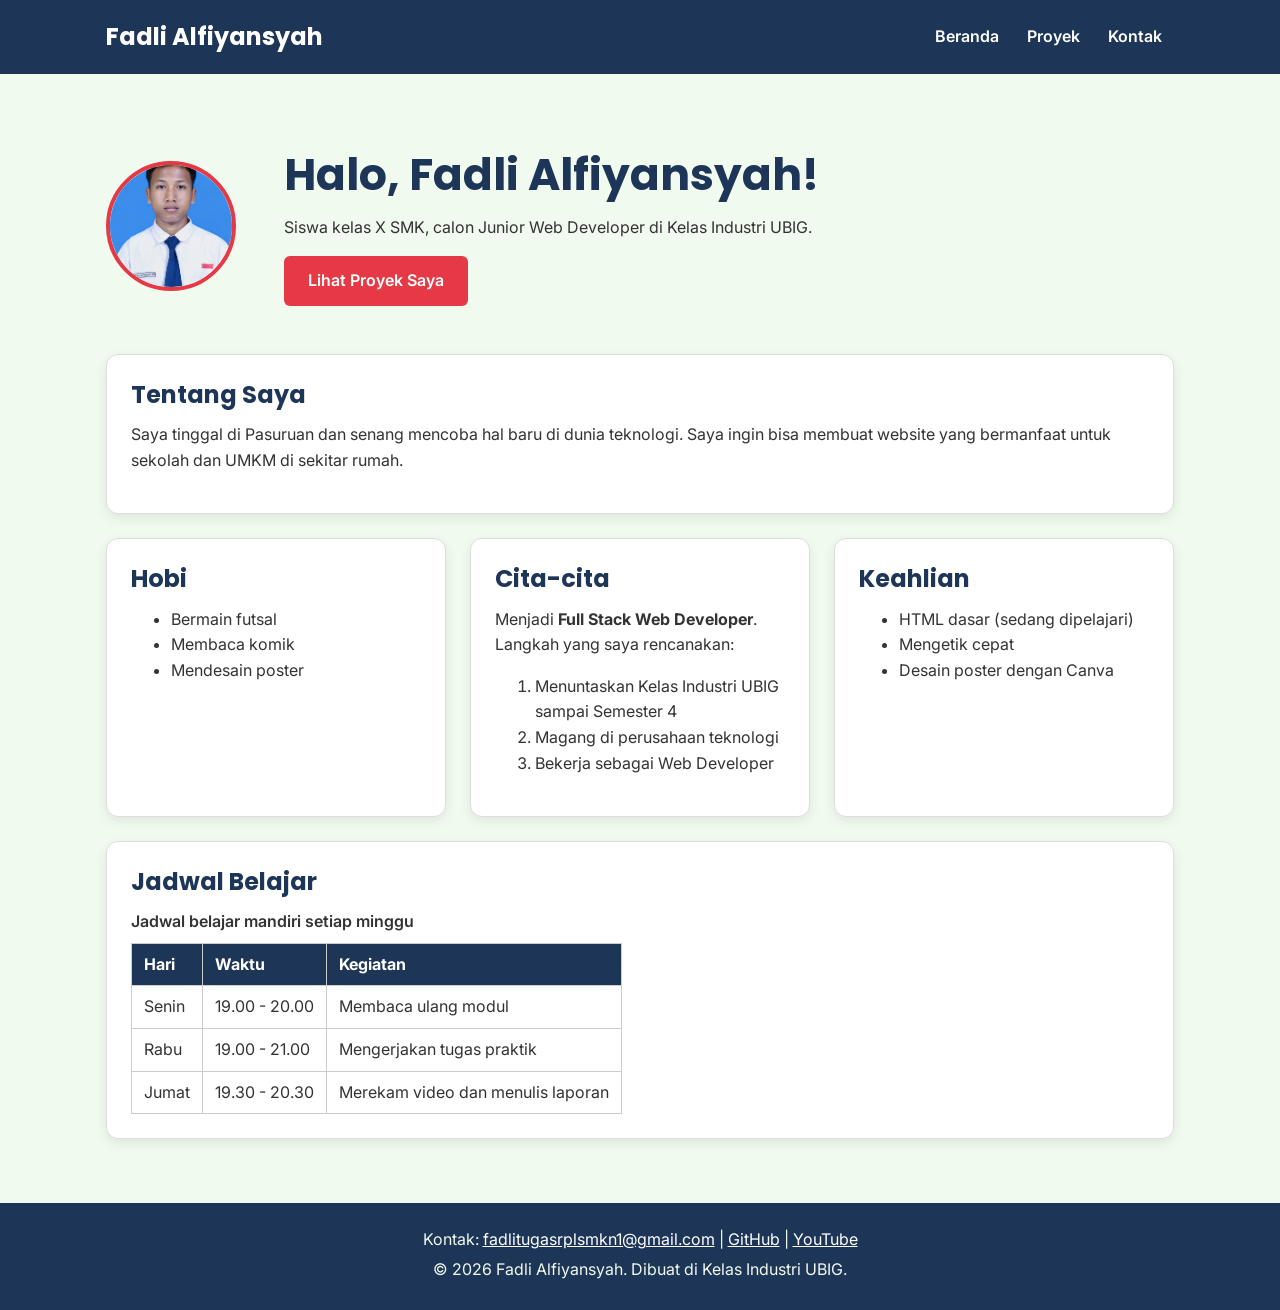
==== index.html @ cd0e5e44 "chore: hapus komentar tes" ====
<!DOCTYPE html>
<html lang="id">
<head>
  <meta charset="UTF-8">
  <meta name="viewport" content="width=device-width, initial-scale=1.0">
  <title>Fadli Alfiyansyah | Beranda</title>
  <link rel="preconnect" href="https://fonts.googleapis.com">
  <link rel="preconnect" href="https://fonts.gstatic.com" crossorigin>
  <link href="https://fonts.googleapis.com/css2?family=Inter:wght@400;600&family=Poppins:wght@600;700&display=swap" rel="stylesheet">
  <link rel="stylesheet" href="css/style.css">
</head>
<body>
  <header>
    <div class="container navbar">
      <h1>Fadli Alfiyansyah</h1>
      <nav class="menu-laptop">
        <ul>
          <li><a href="index.html">Beranda</a></li>
          <li><a href="proyek.html">Proyek</a></li>
          <li><a href="kontak.html">Kontak</a></li>
        </ul>
      </nav>
      <!-- Tantangan: menu ponsel yang bisa dibuka-tutup -->
      <details class="menu-ponsel">
        <summary>Menu</summary>
        <nav>
          <ul>
            <li><a href="index.html">Beranda</a></li>
            <li><a href="proyek.html">Proyek</a></li>
            <li><a href="kontak.html">Kontak</a></li>
          </ul>
        </nav>
      </details>
    </div>
  </header>

  <main>
    <div class="container">
      <section class="hero">
        <img src="img/Fadli.jpeg" alt="Foto profil Fadli Alfiyansyah" width="180">
        <div>
          <h2>Halo, Fadli Alfiyansyah!</h2>
          <p>Siswa kelas X SMK, calon Junior Web Developer di Kelas Industri UBIG.</p>
          <a href="proyek.html" class="tombol">Lihat Proyek Saya</a>
        </div>
      </section>

      <section class="kartu">
        <h2>Tentang Saya</h2>
        <p>Saya tinggal di Pasuruan dan senang mencoba hal baru di dunia teknologi. Saya ingin bisa membuat website yang bermanfaat untuk sekolah dan UMKM di sekitar rumah.</p>
      </section>

      <div class="daftar-kartu">
        <section class="kartu">
          <h2>Hobi</h2>
          <ul>
            <li>Bermain futsal</li>
            <li>Membaca komik</li>
            <li>Mendesain poster</li>
          </ul>
        </section>

        <section class="kartu">
          <h2>Cita-cita</h2>
          <p>Menjadi <strong>Full Stack Web Developer</strong>. Langkah yang saya rencanakan:</p>
          <ol>
            <li>Menuntaskan Kelas Industri UBIG sampai Semester 4</li>
            <li>Magang di perusahaan teknologi</li>
            <li>Bekerja sebagai Web Developer</li>
          </ol>
        </section>

        <section class="kartu">
          <h2>Keahlian</h2>
          <ul>
            <li>HTML dasar (sedang dipelajari)</li>
            <li>Mengetik cepat</li>
            <li>Desain poster dengan Canva</li>
          </ul>
        </section>
      </div>

      <section class="kartu">
        <h2>Jadwal Belajar</h2>
        <table>
          <caption>Jadwal belajar mandiri setiap minggu</caption>
          <thead>
            <tr>
              <th>Hari</th>
              <th>Waktu</th>
              <th>Kegiatan</th>
            </tr>
          </thead>
          <tbody>
            <tr>
              <td>Senin</td>
              <td>19.00 - 20.00</td>
              <td>Membaca ulang modul</td>
            </tr>
            <tr>
              <td>Rabu</td>
              <td>19.00 - 21.00</td>
              <td>Mengerjakan tugas praktik</td>
            </tr>
            <tr>
              <td>Jumat</td>
              <td>19.30 - 20.30</td>
              <td>Merekam video dan menulis laporan</td>
            </tr>
          </tbody>
        </table>
      </section>
    </div>
  </main>

  <footer>
    <p>Kontak: <a href="mailto:fadlitugasrplsmkn1@gmail.com">fadlitugasrplsmkn1@gmail.com</a> |
      <a href="https://github.com/" target="_blank">GitHub</a> |
      <a href="https://www.youtube.com/" target="_blank">YouTube</a></p>
    <p>&copy; 2026 Fadli Alfiyansyah. Dibuat di Kelas Industri UBIG.</p>
  </footer>
</body>
</html>
---- css/style.css ----
/* Gaya portofolio FadliAlfiyansyah
   Palet: #1D3557 (utama), #E63946 (aksen), #F1FAEE (latar)
   Huruf: Poppins (judul), Inter (isi)
   Tata letak: mobile first, titik ubah 768px (tablet) dan 1024px (laptop) */

/* 1. Reset */
* {
  box-sizing: border-box;
  margin: 0;
}

img {
  max-width: 100%;
  height: auto;
}

/* 2. Dasar halaman: warna dan huruf */
body {
  font-family: "Inter", Arial, sans-serif;
  font-size: 1rem;
  line-height: 1.6;
  color: #333333;
  background-color: #F1FAEE;
}

h1, h2, h3 {
  font-family: "Poppins", Arial, sans-serif;
  color: #1D3557;
  line-height: 1.3;
}

h2 {
  margin-bottom: 0.75rem;
}

p, ul, ol {
  margin-bottom: 1rem;
}

a {
  color: #E63946;
}

/* 3. Wadah, header, dan menu */
.container {
  max-width: 1100px;
  margin: 0 auto;
  padding: 0 1rem;
}

header {
  background-color: #1D3557;
  color: #FFFFFF;
  padding: 1rem 0;
}

header h1 {
  color: #FFFFFF;
  font-size: 1.5rem;
}

.navbar {
  display: flex;
  flex-wrap: wrap;
  justify-content: space-between;
  align-items: center;
  gap: 0.5rem;
}

nav ul {
  display: flex;
  gap: 0.25rem;
  padding: 0;
  margin: 0;
  list-style: none;
}

nav a {
  display: inline-block;
  padding: 0.5rem 0.75rem;
  border-radius: 6px;
  color: #FFFFFF;
  font-weight: 600;
  text-decoration: none;
}

/* Tantangan: menu ponsel buka-tutup dengan details */
.menu-laptop {
  display: none;
}

.menu-ponsel summary {
  padding: 0.5rem 0.75rem;
  border: 1px solid #FFFFFF;
  border-radius: 6px;
  font-weight: 600;
  cursor: pointer;
}

.menu-ponsel ul {
  flex-direction: column;
  margin-top: 0.5rem;
}

/* 4. Isi utama, hero, dan kartu */
main {
  padding: 1.5rem 0;
}

.hero {
  display: flex;
  flex-direction: column;
  align-items: center;
  gap: 1.5rem;
  padding: 1rem 0 2rem;
  text-align: center;
}

.hero img {
  width: 130px;
  height: 130px;
  object-fit: cover;
  border: 4px solid #E63946;
  border-radius: 50%;
}

.hero h2 {
  font-size: 2rem;
}

.tombol {
  display: inline-block;
  padding: 0.75rem 1.5rem;
  border-radius: 6px;
  background-color: #E63946;
  color: #FFFFFF;
  font-weight: 600;
  text-decoration: none;
}

.kartu {
  background-color: #FFFFFF;
  padding: 1rem;
  margin-bottom: 1.5rem;
  border: 1px solid #DDDDDD;
  border-radius: 12px;
  box-shadow: 0 4px 12px rgba(0, 0, 0, 0.08);
}

.daftar-kartu {
  display: flex;
  flex-wrap: wrap;
  gap: 1.5rem;
  margin-bottom: 1.5rem;
}

.daftar-kartu .kartu {
  flex: 1 1 280px;
  margin-bottom: 0;
}

article img {
  border-radius: 8px;
  border: 1px solid #DDDDDD;
}

/* 5. Tabel */
table {
  border-collapse: collapse;
}

caption {
  font-weight: 600;
  text-align: left;
  margin-bottom: 0.5rem;
}

th, td {
  border: 1px solid #CCCCCC;
  padding: 0.5rem 0.75rem;
  text-align: left;
}

th {
  background-color: #1D3557;
  color: #FFFFFF;
}

/* 6. Form */
label {
  font-weight: 600;
}

input, select, textarea {
  width: 100%;
  max-width: 22rem;
  padding: 0.6rem;
  margin-top: 0.25rem;
  border: 1px solid #CCCCCC;
  border-radius: 6px;
  font-family: inherit;
  font-size: 1rem;
}

button {
  padding: 0.75rem 1.5rem;
  border: none;
  border-radius: 6px;
  background-color: #E63946;
  color: #FFFFFF;
  font-family: inherit;
  font-size: 1rem;
  font-weight: 600;
  cursor: pointer;
}

/* 7. Footer */
footer {
  background-color: #1D3557;
  color: #F1FAEE;
  text-align: center;
  padding: 1.5rem;
}

footer p {
  margin-bottom: 0.25rem;
}

footer a {
  color: #FFFFFF;
}

/* 8. Tablet: lebar layar 768px ke atas */
@media (min-width: 768px) {
  .menu-laptop {
    display: block;
  }

  .menu-ponsel {
    display: none;
  }

  .hero {
    flex-direction: row;
    padding: 2rem 0 3rem;
    text-align: left;
  }

  .kartu {
    padding: 1.5rem;
  }
}

/* 9. Laptop: lebar layar 1024px ke atas */
@media (min-width: 1024px) {
  main {
    padding: 2.5rem 0;
  }

  .hero {
    gap: 3rem;
  }

  .hero h2 {
    font-size: 2.75rem;
  }
}
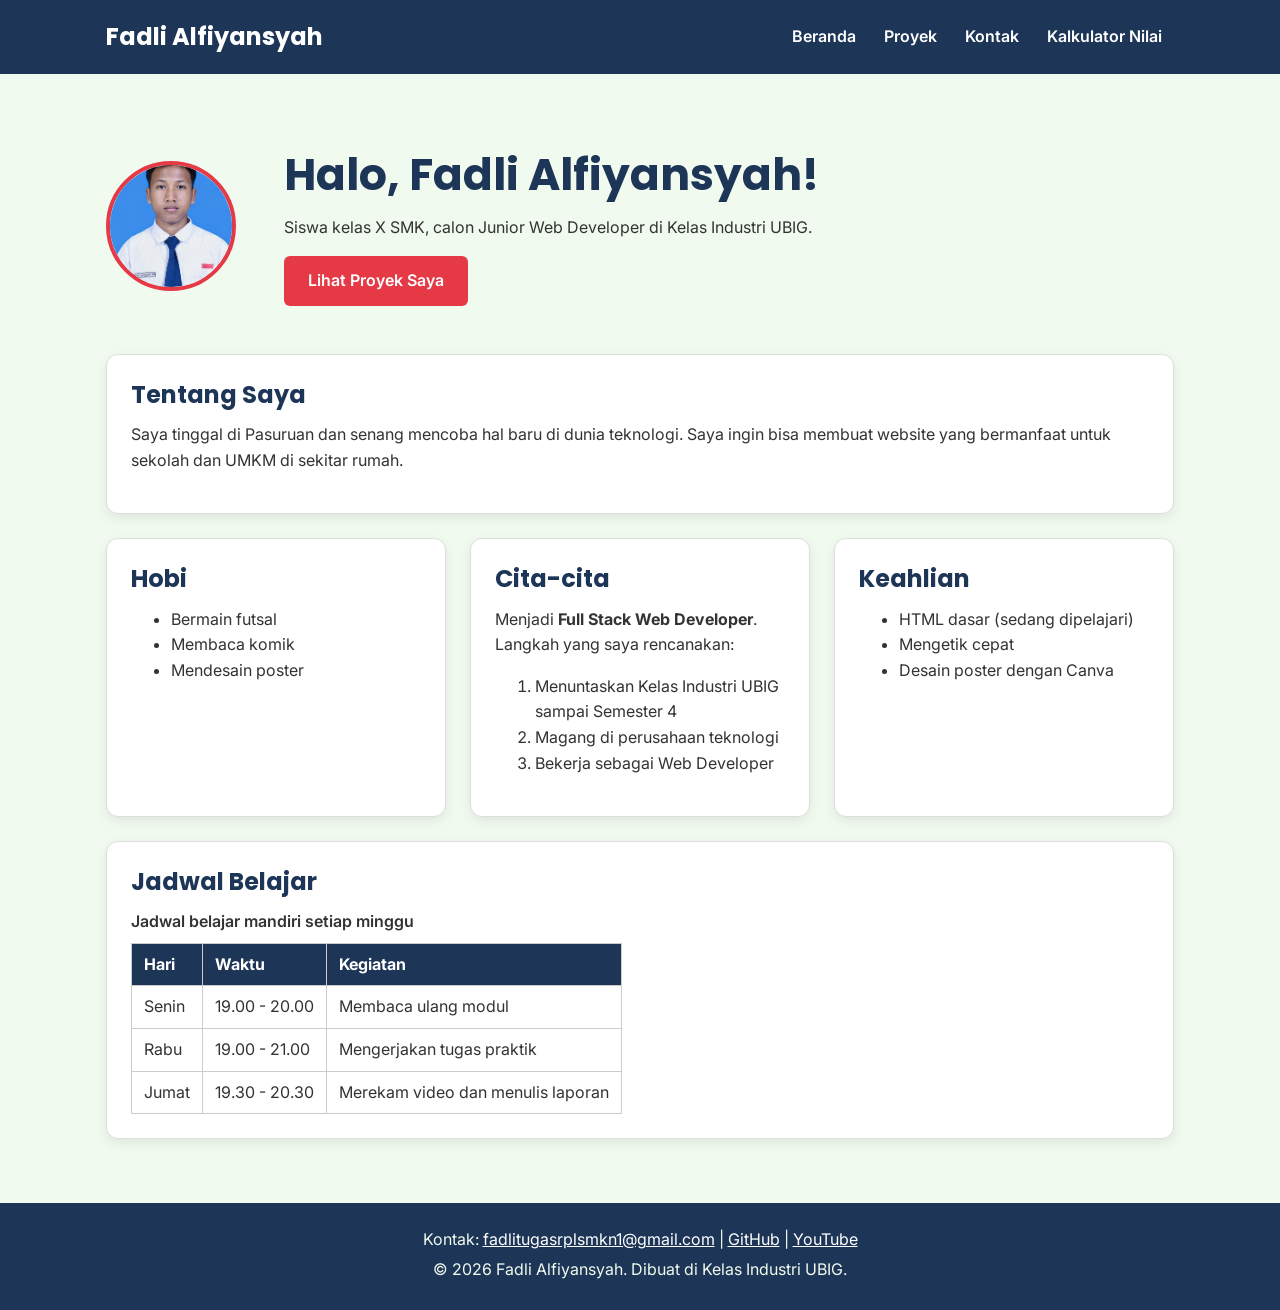
==== commit b546fedc: "feat: tambahkan kalkulator hitung nilai" ====
--- a/index.html
+++ b/index.html
@@ -4,10 +4,15 @@
   <meta charset="UTF-8">
   <meta name="viewport" content="width=device-width, initial-scale=1.0">
   <title>Fadli Alfiyansyah | Beranda</title>
+  <link rel="icon" href="img/Fadli.jpeg/">
   <link rel="preconnect" href="https://fonts.googleapis.com">
   <link rel="preconnect" href="https://fonts.gstatic.com" crossorigin>
   <link href="https://fonts.googleapis.com/css2?family=Inter:wght@400;600&family=Poppins:wght@600;700&display=swap" rel="stylesheet">
   <link rel="stylesheet" href="css/style.css">
+
+<script src="JS/latihan.js"></script>
+<script src="JS/logika.js"></script>
+
 </head>
 <body>
   <header>
@@ -18,6 +23,7 @@
           <li><a href="index.html">Beranda</a></li>
           <li><a href="proyek.html">Proyek</a></li>
           <li><a href="kontak.html">Kontak</a></li>
+          <li><a href="kalkulator.html">Kalkulator Nilai</a></li>
         </ul>
       </nav>
       <!-- Tantangan: menu ponsel yang bisa dibuka-tutup -->
@@ -28,6 +34,7 @@
             <li><a href="index.html">Beranda</a></li>
             <li><a href="proyek.html">Proyek</a></li>
             <li><a href="kontak.html">Kontak</a></li>
+            <li><a href="kalkulator.html">Kalkulator Nilai</a></li>
           </ul>
         </nav>
       </details>
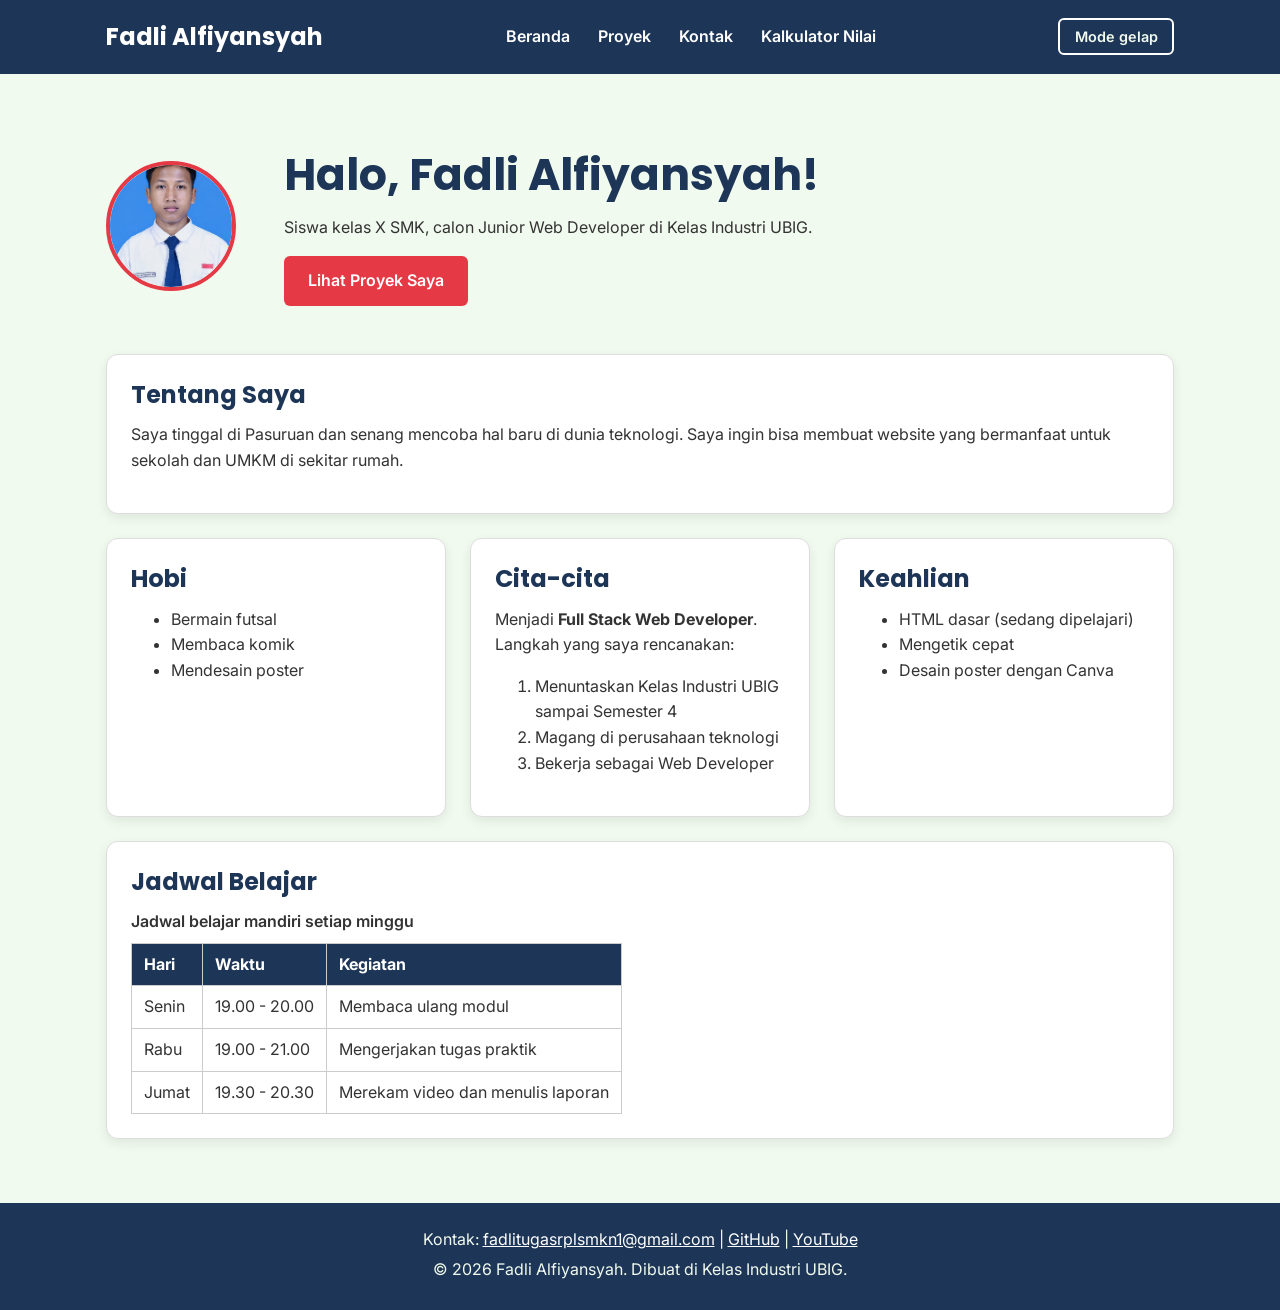
==== commit 36d7687e: "feat: Perbaiki daftar proyek dan penyempurnaan portofolio" ====
--- a/index.html
+++ b/index.html
@@ -9,10 +9,7 @@
   <link rel="preconnect" href="https://fonts.gstatic.com" crossorigin>
   <link href="https://fonts.googleapis.com/css2?family=Inter:wght@400;600&family=Poppins:wght@600;700&display=swap" rel="stylesheet">
   <link rel="stylesheet" href="css/style.css">
-
-<script src="JS/latihan.js"></script>
-<script src="JS/logika.js"></script>
-
+<script src="js/main.js" defer></script>
 </head>
 <body>
   <header>
@@ -38,6 +35,9 @@
           </ul>
         </nav>
       </details>
+      <button type="button" id="tombol-tema" class="tombol-tema">
+          Mode gelap
+        </button>
     </div>
   </header>
 
--- a/css/style.css
+++ b/css/style.css
@@ -14,18 +14,31 @@
   height: auto;
 }
 
+
 /* 2. Dasar halaman: warna dan huruf */
+
+:root {
+  --warna-utama: #1D3557;
+  --warna-judul: #1D3557;
+  --warna-tautan: #E63946;
+  --warna-latar: #F1FAEE;
+  --warna-teks: #333333;
+  --warna-kartu: #FFFFFF;
+  --warna-garis: #DDDDDD;
+}
+
 body {
   font-family: "Inter", Arial, sans-serif;
   font-size: 1rem;
   line-height: 1.6;
-  color: #333333;
-  background-color: #F1FAEE;
+  color: var(--warna-teks);
+  background-color: var(--warna-latar);
+  transition: background-color 0.3s, color 0.3s;
 }
 
 h1, h2, h3 {
   font-family: "Poppins", Arial, sans-serif;
-  color: #1D3557;
+  color: var(--warna-judul);
   line-height: 1.3;
 }
 
@@ -38,8 +51,9 @@
 }
 
 a {
-  color: #E63946;
-}
+  color: var(--warna-tautan);
+}
+
 
 /* 3. Wadah, header, dan menu */
 .container {
@@ -139,10 +153,11 @@
 }
 
 .kartu {
-  background-color: #FFFFFF;
+  background-color: var(--warna-kartu);
+  color: var(--warna-teks);
   padding: 1rem;
   margin-bottom: 1.5rem;
-  border: 1px solid #DDDDDD;
+  border: 1px solid var(--warna-garis);
   border-radius: 12px;
   box-shadow: 0 4px 12px rgba(0, 0, 0, 0.08);
 }
@@ -265,3 +280,80 @@
     font-size: 2.75rem;
   }
 }
+
+/* 10. Tombol tema, filter dan kategori */
+.tombol-tema {
+  padding: 0.5rem 0.9rem;
+  border: 2px solid #FFFFFF;
+  color: #F1FAEE;
+  background-color: transparent;
+  font-size: 0.9rem;
+}
+/* 11. Tema gelap */
+
+body.gelap {
+  --warna-utama: #0B1526;
+  --warna-judul: #A8DADC;
+  --warna-tautan: #FF8A8A;
+  --warna-latar: #121A24;
+  --warna-teks: #E3E8EE;
+  --warna-kartu: #1C2836;
+  --warna-garis: #34465A;
+}
+/* keterangan karakter kontak */
+.keterangan {
+  font-size: 0.875rem;
+}
+/* Gaya tombol filter dan label kategori di bagian 10 */
+.filter {
+  display: flex;
+  flex-wrap: wrap;
+  gap: 0.5rem;
+  margin-bottom: 1rem;
+}
+.label {
+  display: inline-block;
+  padding: 0.1rem 0.6rem;
+  margin-bottom: 0.5rem;
+  border-radius: 999px;
+  background-color: #1D3557;
+  color: #FFFFFF;
+  font-size: 0.85rem;
+  font-weight: 600;
+}
+
+/* Filter proyek */
+.filter-proyek {
+  display: flex;
+  flex-wrap: wrap;
+  gap: 10px;
+  margin: 20px 0;
+}
+
+.filter-proyek button {
+  padding: 10px 20px;
+  border: none;
+  border-radius: 8px;
+  background-color: #2563eb;
+  color: white;
+  font-family: inherit;
+  font-weight: 600;
+  cursor: pointer;
+  transition: 0.3s;
+}
+
+.filter-proyek button:hover {
+  background-color: #1d4ed8;
+  transform: translateY(-2px);
+}
+
+.filter-proyek button:focus-visible {
+  outline: 3px solid #93c5fd;
+  outline-offset: 3px;
+}
+
+#jumlah-proyek {
+  margin-bottom: 20px;
+  font-size: 14px;
+  color: var(--warna-teks);
+}
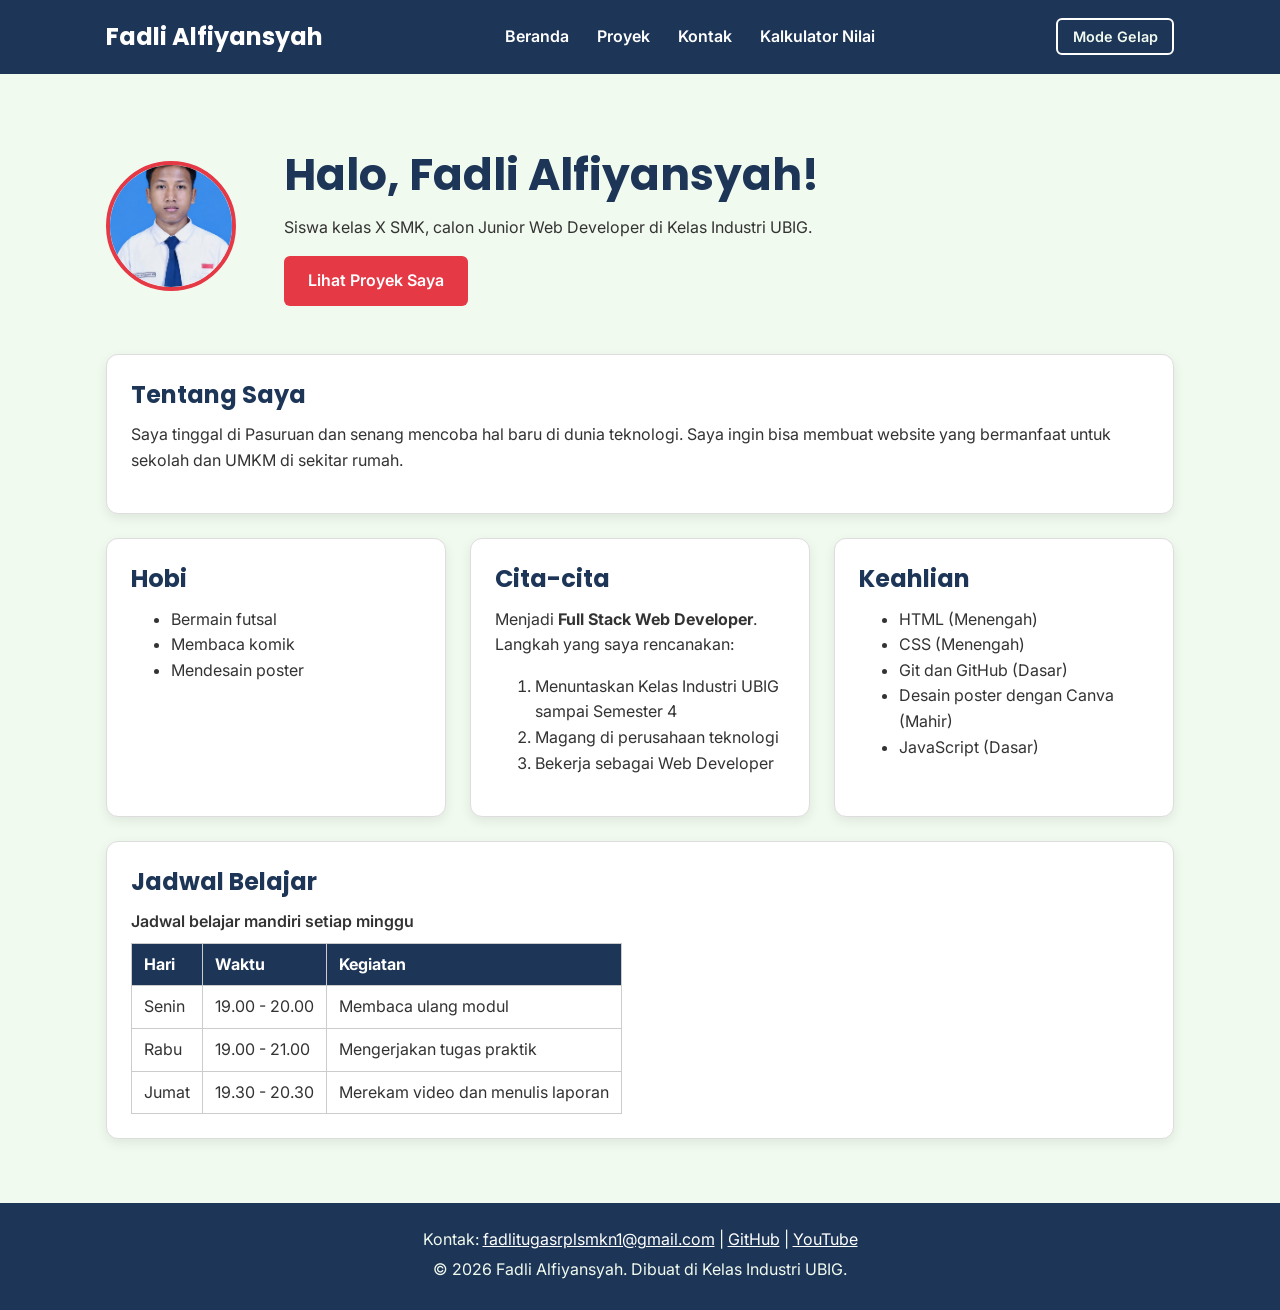
==== commit c2d1cf3d: "fix: memperbarui skills" ====
--- a/index.html
+++ b/index.html
@@ -80,9 +80,11 @@
         <section class="kartu">
           <h2>Keahlian</h2>
           <ul>
-            <li>HTML dasar (sedang dipelajari)</li>
-            <li>Mengetik cepat</li>
-            <li>Desain poster dengan Canva</li>
+            <li>HTML (Menengah)</li>
+            <li>CSS (Menengah)</li>
+            <li>Git dan GitHub (Dasar)</li>
+            <li>Desain poster dengan Canva (Mahir)</li>
+            <li>JavaScript (Dasar)</li>
           </ul>
         </section>
       </div>
--- a/css/style.css
+++ b/css/style.css
@@ -332,23 +332,29 @@
 
 .filter-proyek button {
   padding: 10px 20px;
-  border: none;
+  border: 1px solid #DDDDDD;
   border-radius: 8px;
-  background-color: #2563eb;
-  color: white;
+  background-color: #FFFFFF;
+  color: #333333;
   font-family: inherit;
   font-weight: 600;
   cursor: pointer;
-  transition: 0.3s;
+  transition: 0.3s ease;
+}
+
+.filter-proyek button.aktif {
+  background-color: #E63946;
+  color: #FFFFFF;
+  border-color: #E63946;
 }
 
 .filter-proyek button:hover {
-  background-color: #1d4ed8;
+  border-color: #E63946;
   transform: translateY(-2px);
 }
 
 .filter-proyek button:focus-visible {
-  outline: 3px solid #93c5fd;
+  outline: 3px solid #E63946;
   outline-offset: 3px;
 }
 
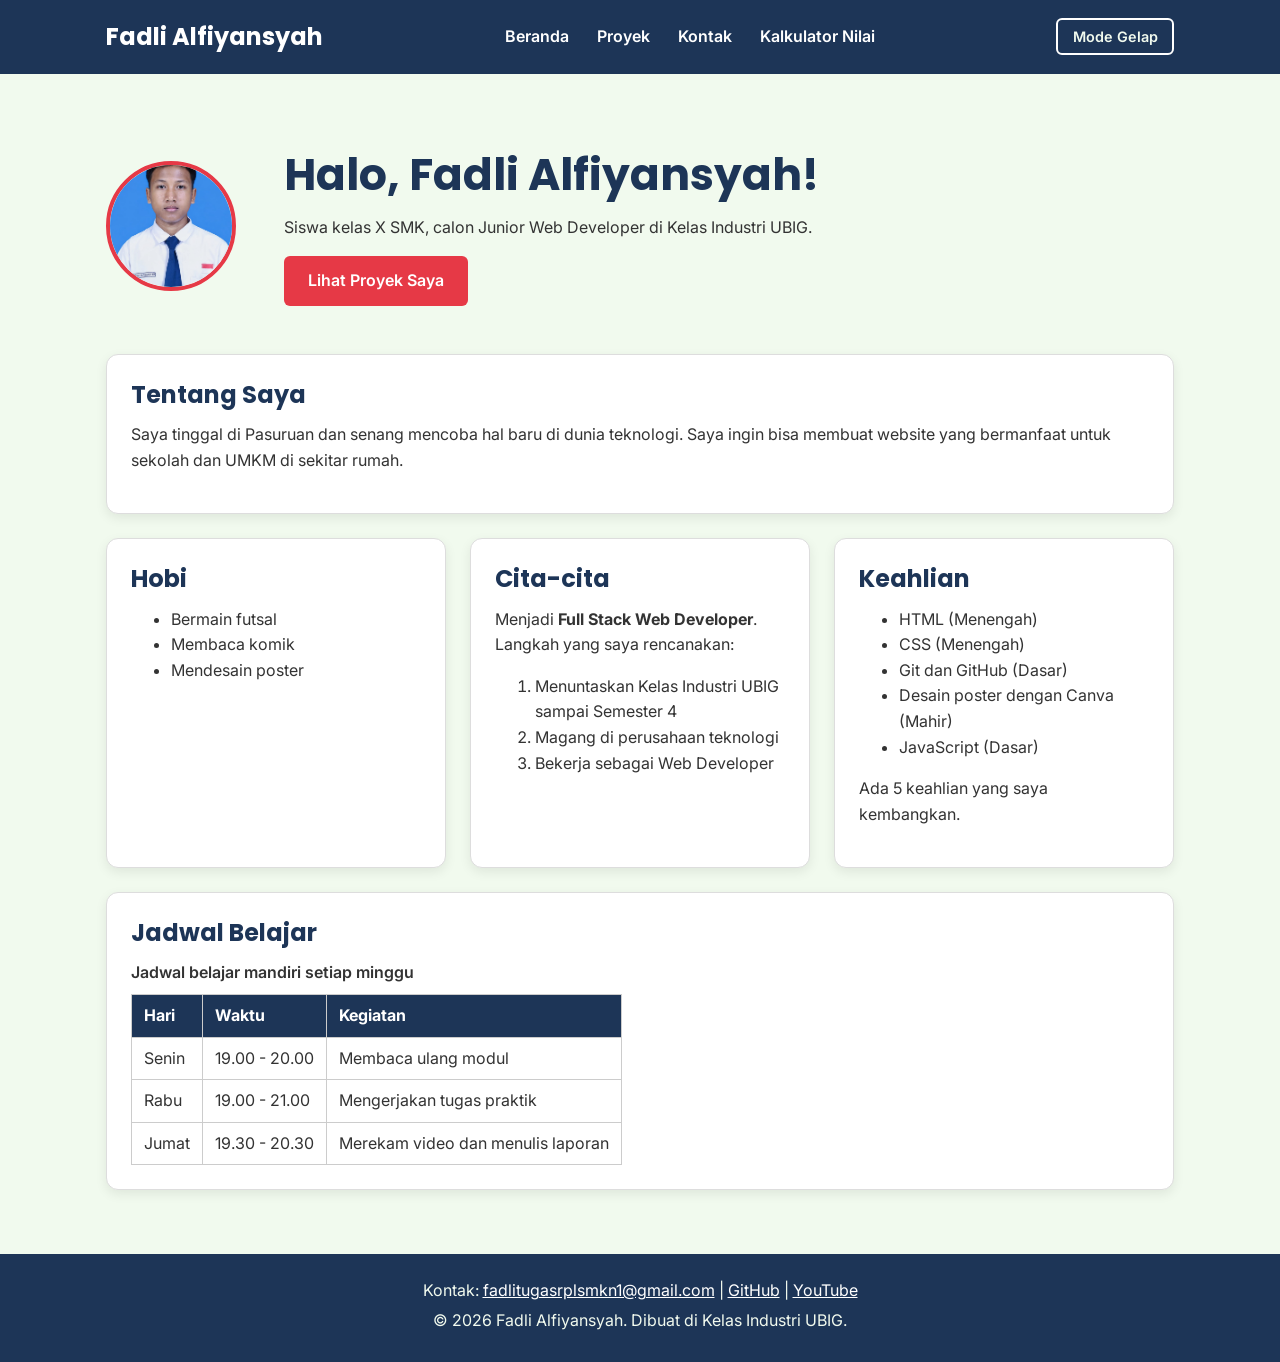
==== commit 8fd4f928: "fix: update fitur keahlian" ====
--- a/index.html
+++ b/index.html
@@ -79,13 +79,8 @@
 
         <section class="kartu">
           <h2>Keahlian</h2>
-          <ul>
-            <li>HTML (Menengah)</li>
-            <li>CSS (Menengah)</li>
-            <li>Git dan GitHub (Dasar)</li>
-            <li>Desain poster dengan Canva (Mahir)</li>
-            <li>JavaScript (Dasar)</li>
-          </ul>
+          <ul id="daftar-skill"></ul>
+          <p id="jumlah-skill" aria-live="polite"></p>
         </section>
       </div>
 
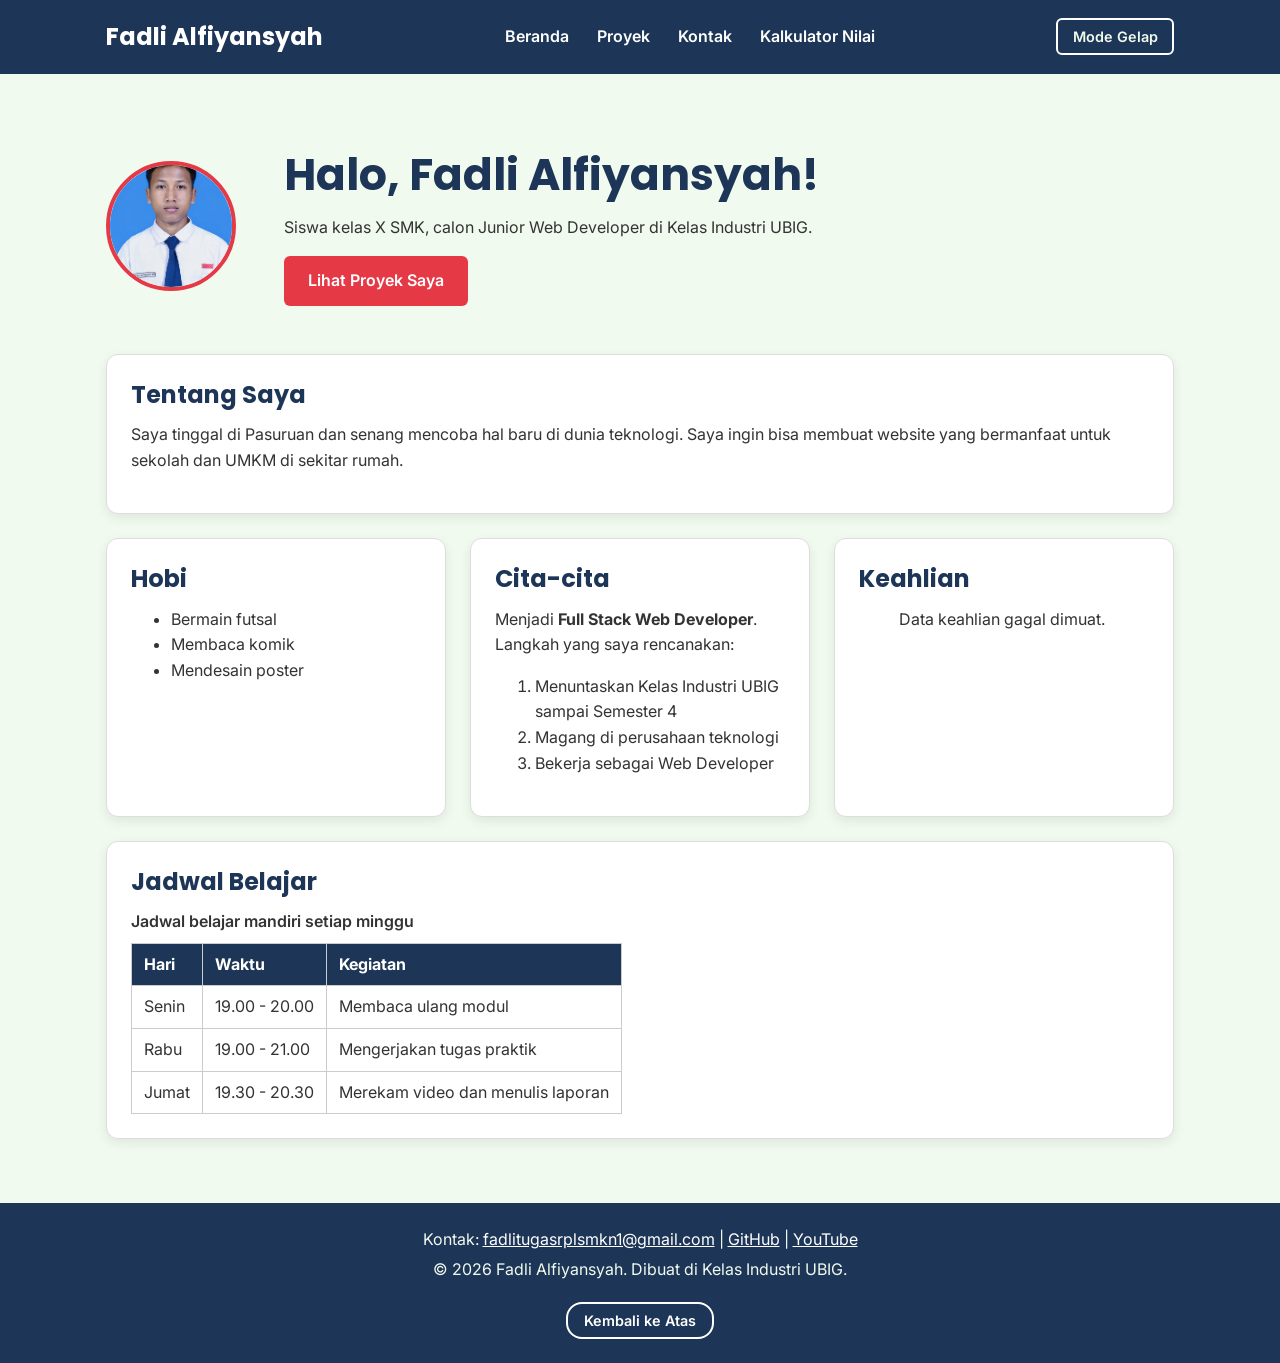
==== commit 67d313ce: "feat: Optimasi aksesibilitas dan layout website" ====
--- a/index.html
+++ b/index.html
@@ -4,7 +4,8 @@
   <meta charset="UTF-8">
   <meta name="viewport" content="width=device-width, initial-scale=1.0">
   <title>Fadli Alfiyansyah | Beranda</title>
-  <link rel="icon" href="img/Fadli.jpeg/">
+  <meta name="description" content="Portofolio Fadli Alfiyansyah, siswa SMK jurusan Rekayasa Perangkat Lunak yang sedang belajar HTML, CSS, JavaScript, dan pengembangan web.">
+  <link rel="icon" href="img/Fadli.jpeg">
   <link rel="preconnect" href="https://fonts.googleapis.com">
   <link rel="preconnect" href="https://fonts.gstatic.com" crossorigin>
   <link href="https://fonts.googleapis.com/css2?family=Inter:wght@400;600&family=Poppins:wght@600;700&display=swap" rel="stylesheet">
@@ -44,7 +45,7 @@
   <main>
     <div class="container">
       <section class="hero">
-        <img src="img/Fadli.jpeg" alt="Foto profil Fadli Alfiyansyah" width="180">
+        <img src="img/Fadli.jpeg" alt="Foto profil Fadli Alfiyansyah" width="180" height="180">
         <div>
           <h2>Halo, Fadli Alfiyansyah!</h2>
           <p>Siswa kelas X SMK, calon Junior Web Developer di Kelas Industri UBIG.</p>
@@ -122,6 +123,8 @@
       <a href="https://github.com/" target="_blank">GitHub</a> |
       <a href="https://www.youtube.com/" target="_blank">YouTube</a></p>
     <p>&copy; 2026 Fadli Alfiyansyah. Dibuat di Kelas Industri UBIG.</p>
+
+    <button id="tombol-atas" class="tombol-atas">Kembali ke Atas</button>
   </footer>
 </body>
 </html>
--- a/css/style.css
+++ b/css/style.css
@@ -20,7 +20,7 @@
 :root {
   --warna-utama: #1D3557;
   --warna-judul: #1D3557;
-  --warna-tautan: #E63946;
+  --warna-tautan: #B42332;
   --warna-latar: #F1FAEE;
   --warna-teks: #333333;
   --warna-kartu: #FFFFFF;
@@ -174,6 +174,10 @@
   margin-bottom: 0;
 }
 
+#daftar-proyek {
+  min-height: 30rem;
+}
+
 article img {
   border-radius: 8px;
   border: 1px solid #DDDDDD;
@@ -298,7 +302,7 @@
   --warna-latar: #121A24;
   --warna-teks: #E3E8EE;
   --warna-kartu: #1C2836;
-  --warna-garis: #34465A;
+  --warna-garis: #526477;
 }
 /* keterangan karakter kontak */
 .keterangan {
@@ -363,3 +367,17 @@
   font-size: 14px;
   color: var(--warna-teks);
 }
+/* 12. tombol atas */
+.tombol-atas {
+  background-color: transparent;
+  border: 2px solid #FFFFFF;
+  color: #FFFFFF;
+  margin-top: 16px;
+  padding: 8px 16px;
+  border-radius: 16px;
+  cursor: pointer;
+  font-size: 0.9rem;
+}
+.tombol-atas:hover {
+  background-color: rgba(255, 255, 255, 0.15);
+}
